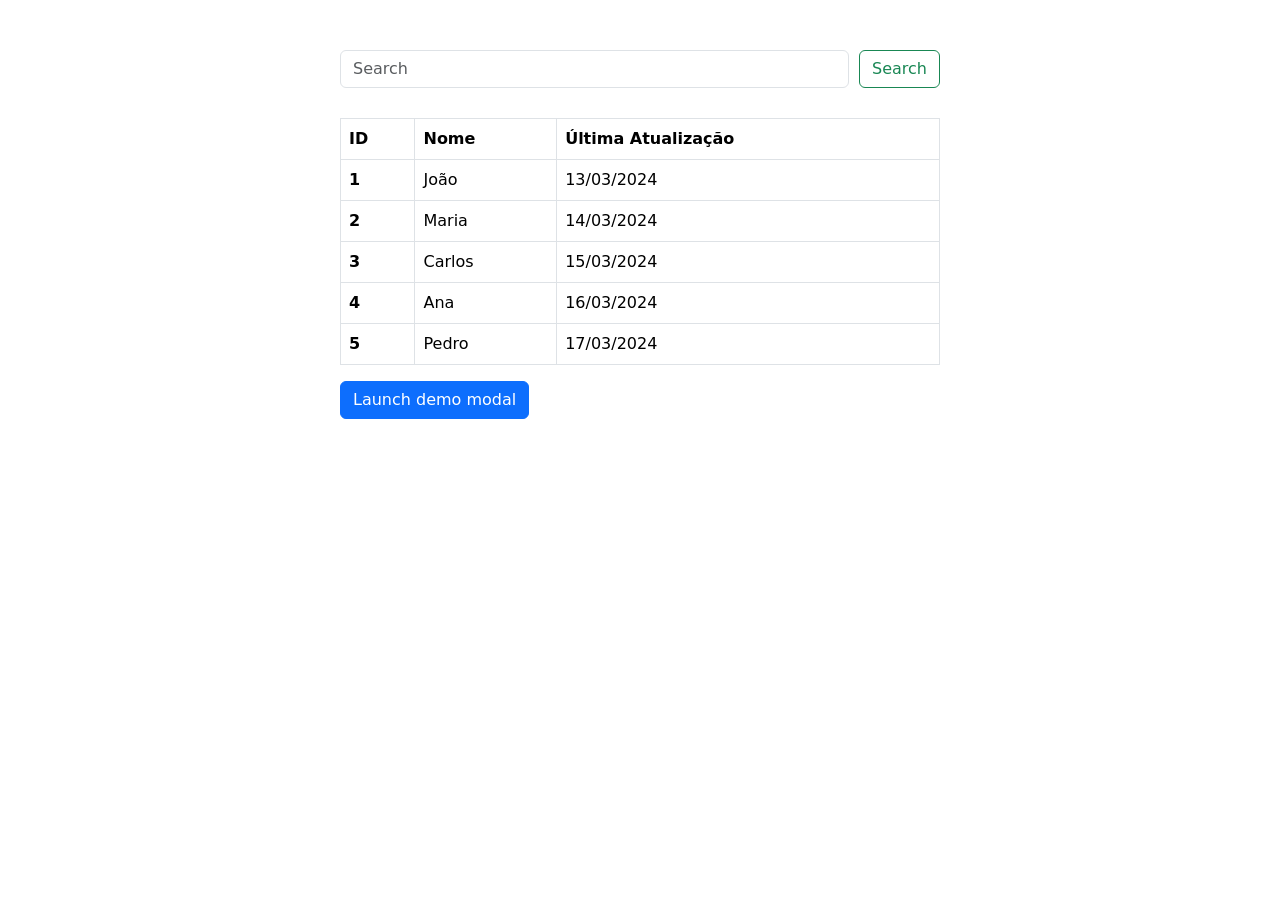
==== index.html @ 4b9a8708 "bootstrap" ====
<!DOCTYPE html>
<html lang="en">

<head>
    <meta charset="UTF-8">
    <meta name="viewport" content="width=device-width, initial-scale=1.0">
    <title>Document</title>
    <link rel="stylesheet" href="./css/style.css">
    <link rel="stylesheet" href="./css/bootstrap.css">
    <script src="./js/bootstrap.js" defer></script>
</head>

<body>
    <div class="div-principal">
        <div class="div-2">
            <form class="search-bar form-inline">
                <input class="form-control mr-sm-2" type="search" placeholder="Search" aria-label="Search">
                <button class="btn btn-outline-success my-2 my-sm-0" type="submit">Search</button>
            </form>
            <table class="table table-bordered table-hover">
                <thead>
                    <tr>
                        <th scope="col">ID</th>
                        <th scope="col">Nome</th>
                        <th scope="col">Última Atualização</th>
                    </tr>
                </thead>
                <tbody>
                    <tr class="row-color">
                        <th scope="row">1</th>
                        <td>João</td>
                        <td>13/03/2024</td>
                    </tr>
                    <tr class="row-color">
                        <th scope="row">2</th>
                        <td>Maria</td>
                        <td>14/03/2024</td>
                    </tr>
                    <tr class="row-color">
                        <th scope="row">3</th>
                        <td>Carlos</td>
                        <td>15/03/2024</td>
                    </tr>
                    <tr class="row-color">
                        <th scope="row">4</th>
                        <td>Ana</td>
                        <td>16/03/2024</td>
                    </tr>
                    <tr class="row-color">
                        <th scope="row">5</th>
                        <td>Pedro</td>
                        <td>17/03/2024</td>
                    </tr>
                </tbody>
            </table>

            <!-- Button trigger modal -->
            <button type="button" class="btn btn-primary" data-bs-toggle="modal" data-bs-target="#exampleModal">
                Launch demo modal
            </button>

            <!-- Modal -->
            <div class="modal fade" id="exampleModal" tabindex="-1" aria-labelledby="exampleModalLabel"
                aria-hidden="true">
                <div class="modal-dialog">
                    <div class="modal-content">
                        <div class="modal-header">
                            <h1 class="modal-title fs-5" id="exampleModalLabel">Modal title</h1>
                            <button type="button" class="btn-close" data-bs-dismiss="modal" aria-label="Close"></button>
                        </div>
                        <div class="modal-body">
                            ...
                        </div>
                        <div class="modal-footer">
                            <button type="button" class="btn btn-secondary" data-bs-dismiss="modal">Close</button>
                            <button type="button" class="btn btn-primary">Save changes</button>
                        </div>
                    </div>
                </div>
            </div>

        </div>
    </div>
</body>

</html>
---- css/style.css ----
.div-principal {
    display: flex;
    flex-direction: column;
    align-items: center;
    margin-top: 50px;
}

.div-2 {
    width: 600px;
}

.row-color {
    cursor: pointer;
}

.search-bar {
    display: flex;
    gap: 10px;
}

table {
    margin-top: 30px;
}
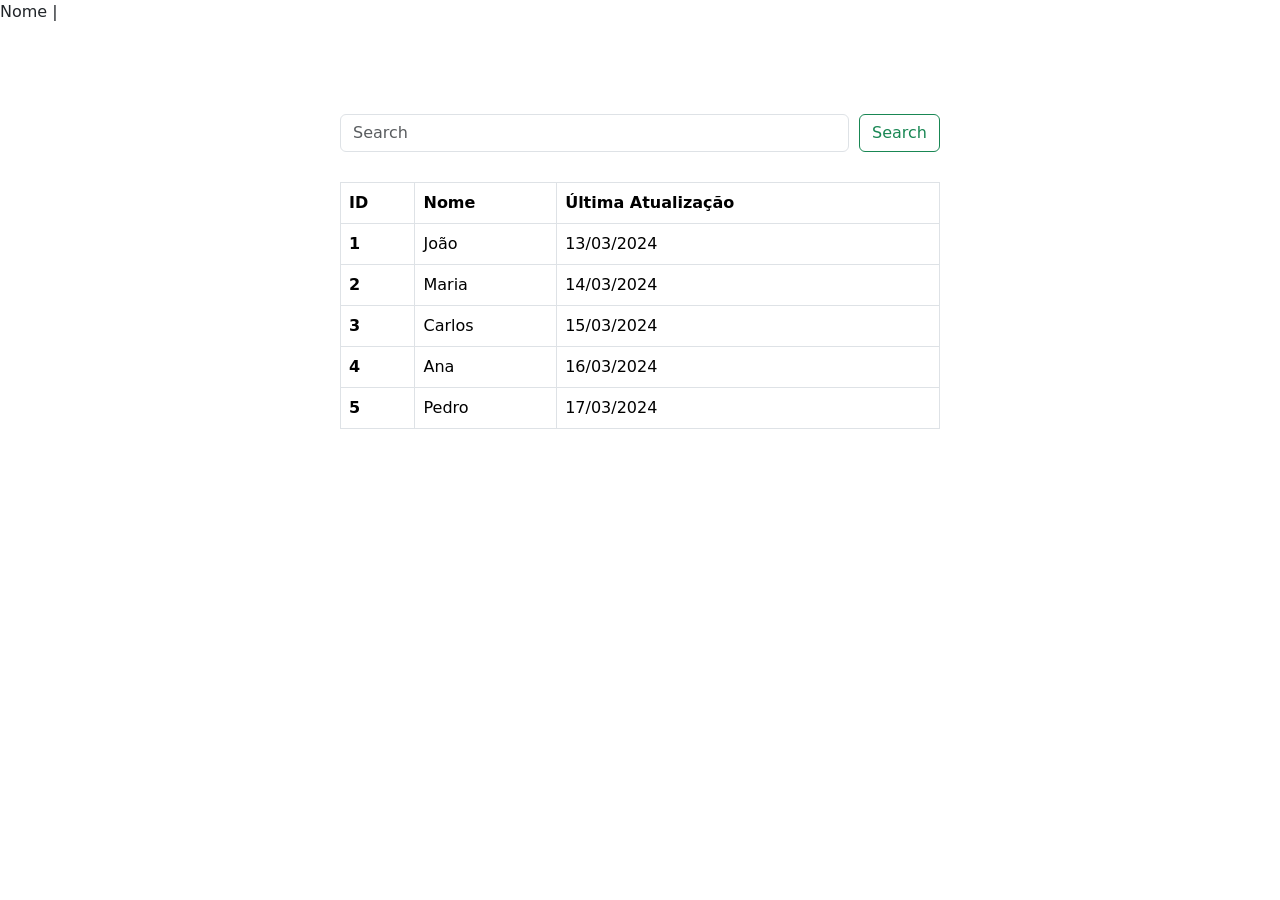
==== commit 4098fddb: "update" ====
--- a/index.html
+++ b/index.html
@@ -11,6 +11,15 @@
 </head>
 
 <body>
+    <header>
+        <span class="header-text">Nome</span>
+        <span class="header-text">|</span>
+    </header>
+    <svg id="exit-button" xmlns="http://www.w3.org/2000/svg"
+        width="40" height="40" fill="red">
+        <path
+            d="M377.9 105.9L500.7 228.7c7.2 7.2 11.3 17.1 11.3 27.3s-4.1 20.1-11.3 27.3L377.9 406.1c-6.4 6.4-15 9.9-24 9.9c-18.7 0-33.9-15.2-33.9-33.9l0-62.1-128 0c-17.7 0-32-14.3-32-32l0-64c0-17.7 14.3-32 32-32l128 0 0-62.1c0-18.7 15.2-33.9 33.9-33.9c9 0 17.6 3.6 24 9.9zM160 96L96 96c-17.7 0-32 14.3-32 32l0 256c0 17.7 14.3 32 32 32l64 0c17.7 0 32 14.3 32 32s-14.3 32-32 32l-64 0c-53 0-96-43-96-96L0 128C0 75 43 32 96 32l64 0c17.7 0 32 14.3 32 32s-14.3 32-32 32z" />
+    </svg>
     <div class="div-principal">
         <div class="div-2">
             <form class="search-bar form-inline">
@@ -26,7 +35,7 @@
                     </tr>
                 </thead>
                 <tbody>
-                    <tr class="row-color">
+                    <tr class="row-color" data-bs-toggle="modal" data-bs-target="#exampleModal">
                         <th scope="row">1</th>
                         <td>João</td>
                         <td>13/03/2024</td>
@@ -54,26 +63,56 @@
                 </tbody>
             </table>
 
-            <!-- Button trigger modal -->
-            <button type="button" class="btn btn-primary" data-bs-toggle="modal" data-bs-target="#exampleModal">
-                Launch demo modal
-            </button>
-
             <!-- Modal -->
             <div class="modal fade" id="exampleModal" tabindex="-1" aria-labelledby="exampleModalLabel"
                 aria-hidden="true">
                 <div class="modal-dialog">
                     <div class="modal-content">
                         <div class="modal-header">
-                            <h1 class="modal-title fs-5" id="exampleModalLabel">Modal title</h1>
+                            <h1 class="modal-title fs-5" id="exampleModalLabel">Formulários de João</h1>
                             <button type="button" class="btn-close" data-bs-dismiss="modal" aria-label="Close"></button>
                         </div>
                         <div class="modal-body">
-                            ...
+                            <table class="table table-bordered table-hover">
+                                <thead>
+                                    <tr>
+                                        <th scope="col">ID</th>
+                                        <th scope="col">Tipo de Formulário</th>
+                                        <th scope="col">Última Atualização</th>
+                                    </tr>
+                                </thead>
+                                <tbody>
+                                    <tr class="row-color">
+                                        <th scope="row">1</th>
+                                        <td>Anamnese Adulto</td>
+                                        <td>13/03/2024</td>
+                                    </tr>
+                                    <tr class="row-color">
+                                        <th scope="row">2</th>
+                                        <td>Formulario de Retorno</td>
+                                        <td>14/03/2024</td>
+                                    </tr>
+                                    <tr class="row-color">
+                                        <th scope="row">3</th>
+                                        <td>Formulario de Retorno</td>
+                                        <td>15/03/2024</td>
+                                    </tr>
+                                    <tr class="row-color">
+                                        <th scope="row">4</th>
+                                        <td>Formulario de Retorno</td>
+                                        <td>16/03/2024</td>
+                                    </tr>
+                                    <tr class="row-color">
+                                        <th scope="row">5</th>
+                                        <td>Formulario de Retorno</td>
+                                        <td>17/03/2024</td>
+                                    </tr>
+                                </tbody>
+                            </table>
+
                         </div>
                         <div class="modal-footer">
                             <button type="button" class="btn btn-secondary" data-bs-dismiss="modal">Close</button>
-                            <button type="button" class="btn btn-primary">Save changes</button>
                         </div>
                     </div>
                 </div>
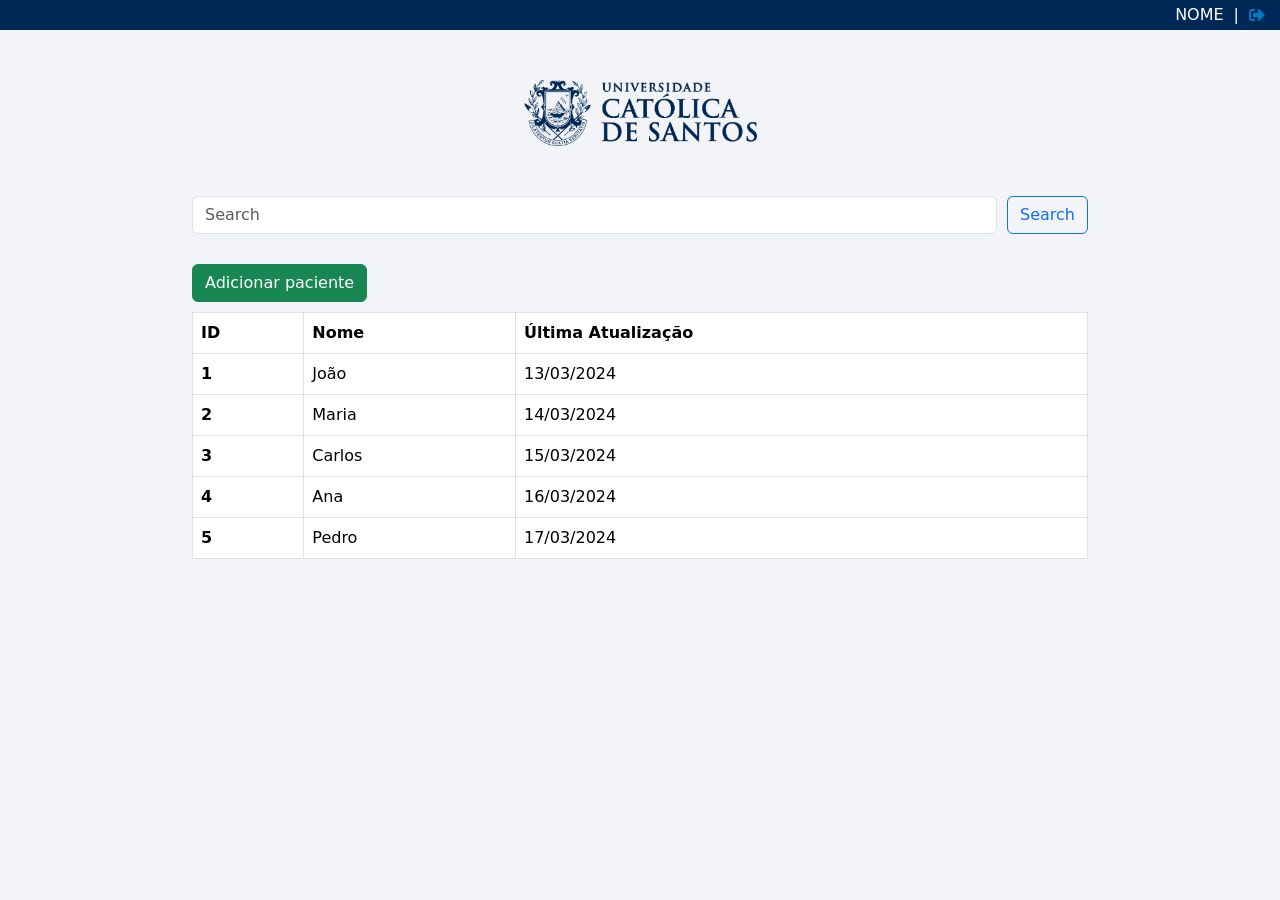
==== commit edfc6127: "logo e padrao unisantos" ====
--- a/index.html
+++ b/index.html
@@ -1,5 +1,5 @@
 <!DOCTYPE html>
-<html lang="en">
+<html lang="pt-br">
 
 <head>
     <meta charset="UTF-8">
@@ -12,68 +12,76 @@
 
 <body>
     <header>
-        <span class="header-text">Nome</span>
-        <span class="header-text">|</span>
+        <span>Nome</span>
+        <span>|</span>
+        <svg aria-hidden="true" focusable="false" viewBox="0 0 512 512" width="16" height="16">
+            <path fill="#0079BF"
+                d="M497 273L329 441c-15 15-41 4.5-41-17v-96H152c-13.3 0-24-10.7-24-24v-96c0-13.3 10.7-24 24-24h136V88c0-21.4 25.9-32 41-17l168 168c9.3 9.4 9.3 24.6 0 34zM192 436v-40c0-6.6-5.4-12-12-12H96c-17.7 0-32-14.3-32-32V160c0-17.7 14.3-32 32-32h84c6.6 0 12-5.4 12-12V76c0-6.6-5.4-12-12-12H96c-53 0-96 43-96 96v192c0 53 43 96 96 96h84c6.6 0 12-5.4 12-12z">
+            </path>
+        </svg>
     </header>
-    <svg id="exit-button" xmlns="http://www.w3.org/2000/svg"
-        width="40" height="40" fill="red">
-        <path
-            d="M377.9 105.9L500.7 228.7c7.2 7.2 11.3 17.1 11.3 27.3s-4.1 20.1-11.3 27.3L377.9 406.1c-6.4 6.4-15 9.9-24 9.9c-18.7 0-33.9-15.2-33.9-33.9l0-62.1-128 0c-17.7 0-32-14.3-32-32l0-64c0-17.7 14.3-32 32-32l128 0 0-62.1c0-18.7 15.2-33.9 33.9-33.9c9 0 17.6 3.6 24 9.9zM160 96L96 96c-17.7 0-32 14.3-32 32l0 256c0 17.7 14.3 32 32 32l64 0c17.7 0 32 14.3 32 32s-14.3 32-32 32l-64 0c-53 0-96-43-96-96L0 128C0 75 43 32 96 32l64 0c17.7 0 32 14.3 32 32s-14.3 32-32 32z" />
-    </svg>
+
     <div class="div-principal">
-        <div class="div-2">
+        <img src="./img/unisantos-logo.png" alt="Logo Unisantos" width="233px">
+        <div class="div-conteudo">
             <form class="search-bar form-inline">
                 <input class="form-control mr-sm-2" type="search" placeholder="Search" aria-label="Search">
-                <button class="btn btn-outline-success my-2 my-sm-0" type="submit">Search</button>
+                <button class="btn btn-outline-primary my-2 my-sm-0" type="submit">Search</button>
             </form>
-            <table class="table table-bordered table-hover">
-                <thead>
-                    <tr>
-                        <th scope="col">ID</th>
-                        <th scope="col">Nome</th>
-                        <th scope="col">Última Atualização</th>
-                    </tr>
-                </thead>
-                <tbody>
-                    <tr class="row-color" data-bs-toggle="modal" data-bs-target="#exampleModal">
-                        <th scope="row">1</th>
-                        <td>João</td>
-                        <td>13/03/2024</td>
-                    </tr>
-                    <tr class="row-color">
-                        <th scope="row">2</th>
-                        <td>Maria</td>
-                        <td>14/03/2024</td>
-                    </tr>
-                    <tr class="row-color">
-                        <th scope="row">3</th>
-                        <td>Carlos</td>
-                        <td>15/03/2024</td>
-                    </tr>
-                    <tr class="row-color">
-                        <th scope="row">4</th>
-                        <td>Ana</td>
-                        <td>16/03/2024</td>
-                    </tr>
-                    <tr class="row-color">
-                        <th scope="row">5</th>
-                        <td>Pedro</td>
-                        <td>17/03/2024</td>
-                    </tr>
-                </tbody>
-            </table>
+            <div class="table-div">
+                <button type="button" class="btn btn-success" id="add-button">Adicionar paciente</button>
+                <table class="table table-bordered table-hover">
+                    <thead>
+                        <tr>
+                            <th scope="col">ID</th>
+                            <th scope="col">Nome</th>
+                            <th scope="col">Última Atualização</th>
+                        </tr>
+                    </thead>
+                    <tbody>
+                        <tr class="row-color" data-bs-toggle="modal" data-bs-target="#exampleModal">
+                            <th scope="row">1</th>
+                            <td>João</td>
+                            <td>13/03/2024</td>
+                        </tr>
+                        <tr class="row-color">
+                            <th scope="row">2</th>
+                            <td>Maria</td>
+                            <td>14/03/2024</td>
+                        </tr>
+                        <tr class="row-color">
+                            <th scope="row">3</th>
+                            <td>Carlos</td>
+                            <td>15/03/2024</td>
+                        </tr>
+                        <tr class="row-color">
+                            <th scope="row">4</th>
+                            <td>Ana</td>
+                            <td>16/03/2024</td>
+                        </tr>
+                        <tr class="row-color">
+                            <th scope="row">5</th>
+                            <td>Pedro</td>
+                            <td>17/03/2024</td>
+                        </tr>
+                    </tbody>
+                </table>
+            </div>
 
             <!-- Modal -->
             <div class="modal fade" id="exampleModal" tabindex="-1" aria-labelledby="exampleModalLabel"
                 aria-hidden="true">
-                <div class="modal-dialog">
+                <div class="modal-dialog modal-xl modal-dialog-centered modal-dialog-scrollable">
                     <div class="modal-content">
                         <div class="modal-header">
                             <h1 class="modal-title fs-5" id="exampleModalLabel">Formulários de João</h1>
                             <button type="button" class="btn-close" data-bs-dismiss="modal" aria-label="Close"></button>
                         </div>
                         <div class="modal-body">
-                            <table class="table table-bordered table-hover">
+                            <span>Nome: João</span><br>
+                            <span>Idade: 20 anos</span><br>
+                            <span>Cidade: Santos</span>
+                            <table class="table modal-table table-bordered table-hover">
                                 <thead>
                                     <tr>
                                         <th scope="col">ID</th>
@@ -112,7 +120,7 @@
 
                         </div>
                         <div class="modal-footer">
-                            <button type="button" class="btn btn-secondary" data-bs-dismiss="modal">Close</button>
+                            <button type="button" class="btn btn-secondary" data-bs-dismiss="modal">Fechar</button>
                         </div>
                     </div>
                 </div>
--- a/css/style.css
+++ b/css/style.css
@@ -1,3 +1,24 @@
+html {
+    font-family: Arial, Helvetica, sans-serif;
+}
+
+body {
+    background-color: #f2f4f7 !important;
+}
+
+header {
+    display: flex;
+    gap: 10px;
+    justify-content: end;
+    align-items: center;
+    padding: 2px 15px;
+    width: 100%;
+    height: 30px;
+    background-color: rgba(0, 40, 86, 1);
+    color: white;
+    text-transform: uppercase;
+}
+
 .div-principal {
     display: flex;
     flex-direction: column;
@@ -5,8 +26,9 @@
     margin-top: 50px;
 }
 
-.div-2 {
-    width: 600px;
+.div-conteudo {
+    margin-top: 50px;
+    width: 70%;
 }
 
 .row-color {
@@ -15,9 +37,15 @@
 
 .search-bar {
     display: flex;
+    width: 100%;
     gap: 10px;
+    margin-bottom: 30px;
 }
 
-table {
-    margin-top: 30px;
-}+.modal-table {
+    margin-top: 20px;
+}
+
+#add-button {
+    margin-bottom: 10px;
+}
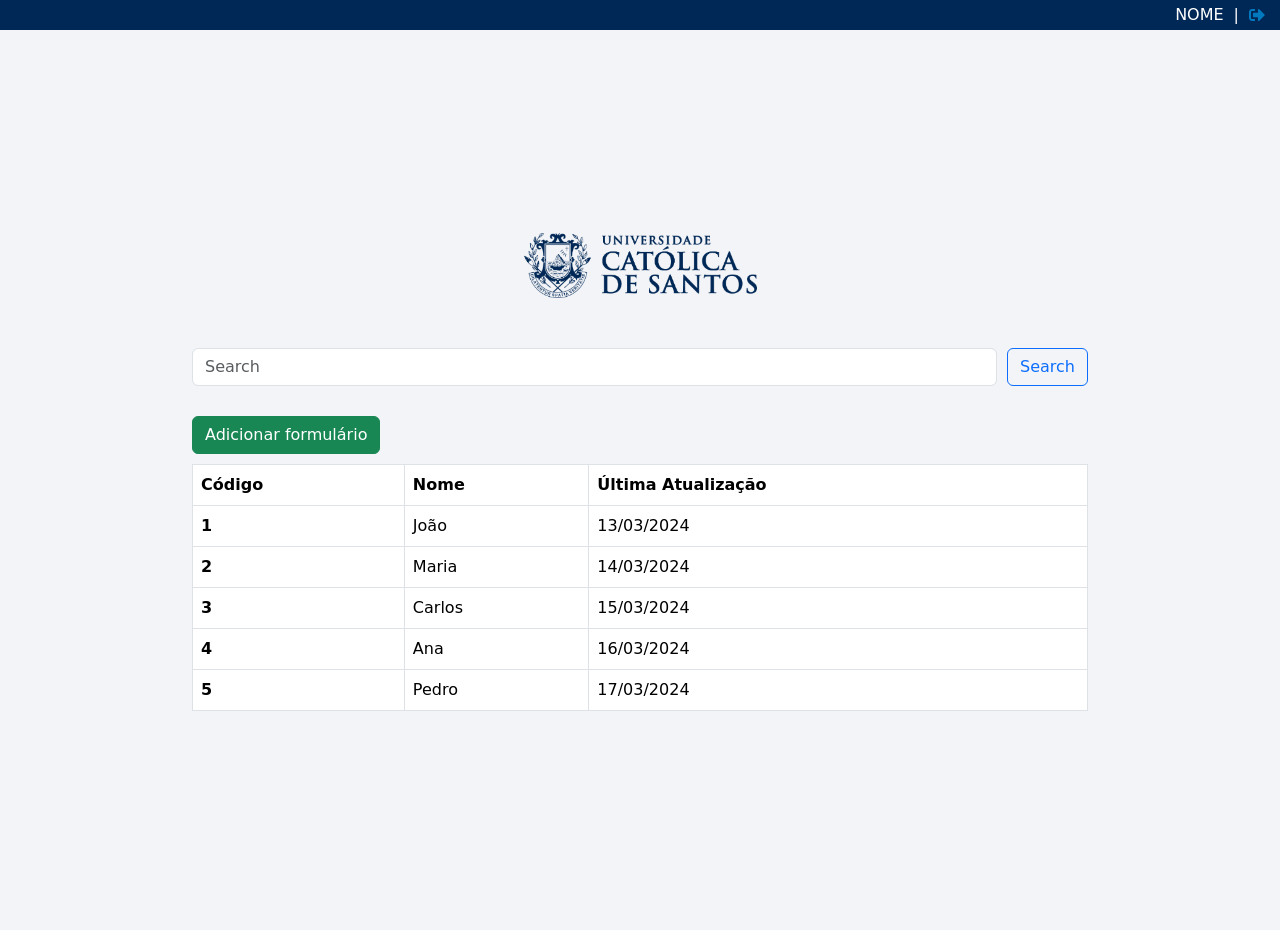
==== commit 528dc1f2: "ajustes botao" ====
--- a/index.html
+++ b/index.html
@@ -4,7 +4,7 @@
 <head>
     <meta charset="UTF-8">
     <meta name="viewport" content="width=device-width, initial-scale=1.0">
-    <title>Document</title>
+    <title>PCE</title>
     <link rel="stylesheet" href="./css/style.css">
     <link rel="stylesheet" href="./css/bootstrap.css">
     <script src="./js/bootstrap.js" defer></script>
@@ -29,11 +29,11 @@
                 <button class="btn btn-outline-primary my-2 my-sm-0" type="submit">Search</button>
             </form>
             <div class="table-div">
-                <button type="button" class="btn btn-success" id="add-button">Adicionar paciente</button>
+                <button type="button" class="btn btn-success" id="add-button">Adicionar formulário</button>
                 <table class="table table-bordered table-hover">
                     <thead>
                         <tr>
-                            <th scope="col">ID</th>
+                            <th scope="col">Código</th>
                             <th scope="col">Nome</th>
                             <th scope="col">Última Atualização</th>
                         </tr>
--- a/css/style.css
+++ b/css/style.css
@@ -22,8 +22,9 @@
 .div-principal {
     display: flex;
     flex-direction: column;
+    justify-content: center;
     align-items: center;
-    margin-top: 50px;
+    height: 100vh;
 }
 
 .div-conteudo {
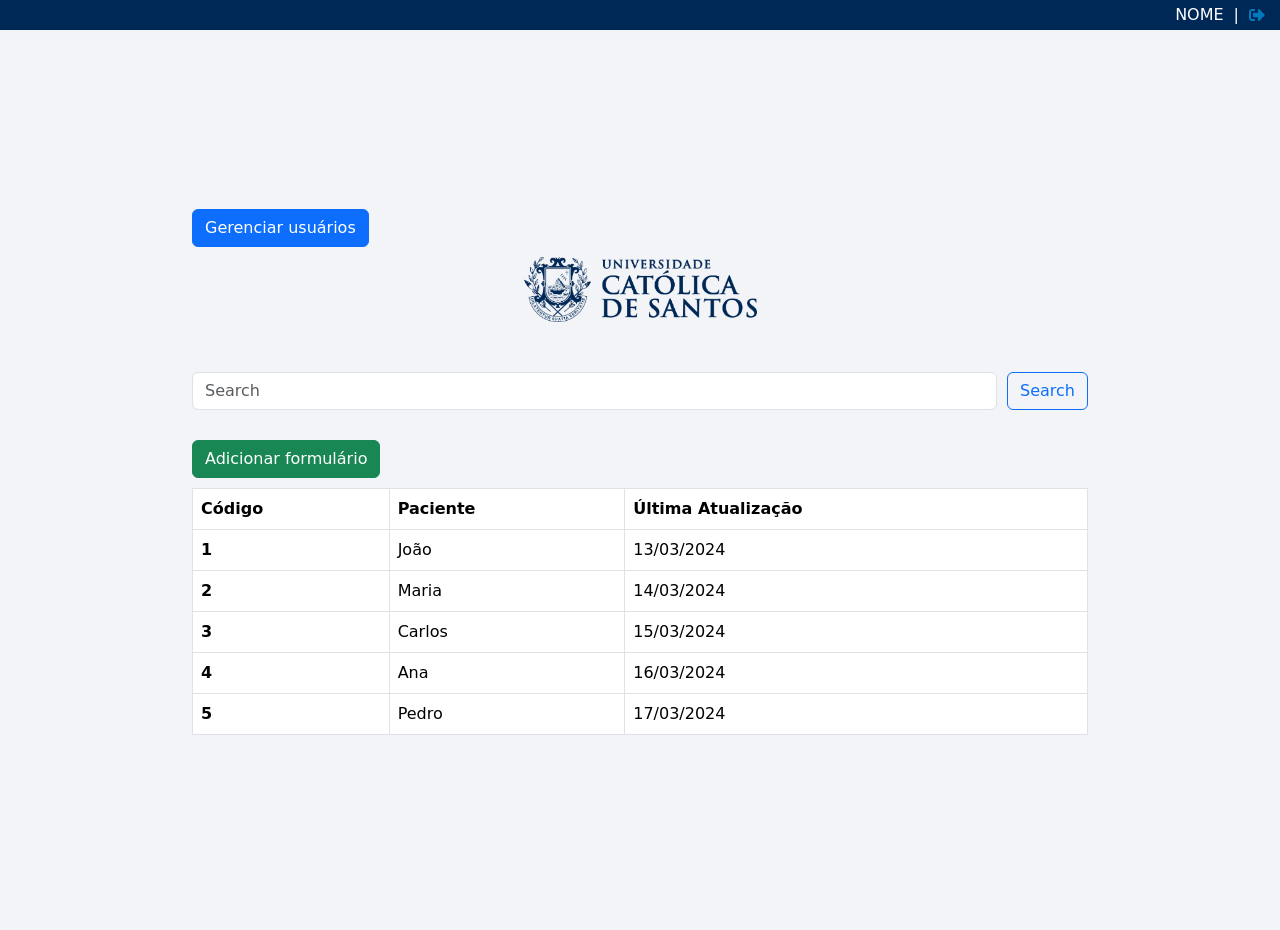
==== commit 4ea42d8d: "add gerenciar usuarios" ====
--- a/index.html
+++ b/index.html
@@ -22,44 +22,49 @@
     </header>
 
     <div class="div-principal">
+        <div class="div-gerenciar-usuarios">
+            <a href="gerenciar-usuarios.html" rel="next">
+                <button type="button" class="btn btn-primary" id="add-button">Gerenciar usuários</button>
+            </a>
+        </div>
         <img src="./img/unisantos-logo.png" alt="Logo Unisantos" width="233px">
         <div class="div-conteudo">
             <form class="search-bar form-inline">
                 <input class="form-control mr-sm-2" type="search" placeholder="Search" aria-label="Search">
                 <button class="btn btn-outline-primary my-2 my-sm-0" type="submit">Search</button>
             </form>
-            <div class="table-div">
+            <div class="div-tabela">
                 <button type="button" class="btn btn-success" id="add-button">Adicionar formulário</button>
                 <table class="table table-bordered table-hover">
                     <thead>
                         <tr>
                             <th scope="col">Código</th>
-                            <th scope="col">Nome</th>
+                            <th scope="col">Paciente</th>
                             <th scope="col">Última Atualização</th>
                         </tr>
                     </thead>
                     <tbody>
-                        <tr class="row-color" data-bs-toggle="modal" data-bs-target="#exampleModal">
+                        <tr class="clickable" data-bs-toggle="modal" data-bs-target="#exampleModal">
                             <th scope="row">1</th>
                             <td>João</td>
                             <td>13/03/2024</td>
                         </tr>
-                        <tr class="row-color">
+                        <tr class="clickable">
                             <th scope="row">2</th>
                             <td>Maria</td>
                             <td>14/03/2024</td>
                         </tr>
-                        <tr class="row-color">
+                        <tr class="clickable">
                             <th scope="row">3</th>
                             <td>Carlos</td>
                             <td>15/03/2024</td>
                         </tr>
-                        <tr class="row-color">
+                        <tr class="clickable">
                             <th scope="row">4</th>
                             <td>Ana</td>
                             <td>16/03/2024</td>
                         </tr>
-                        <tr class="row-color">
+                        <tr class="clickable">
                             <th scope="row">5</th>
                             <td>Pedro</td>
                             <td>17/03/2024</td>
@@ -84,33 +89,33 @@
                             <table class="table modal-table table-bordered table-hover">
                                 <thead>
                                     <tr>
-                                        <th scope="col">ID</th>
+                                        <th scope="col">Código</th>
                                         <th scope="col">Tipo de Formulário</th>
                                         <th scope="col">Última Atualização</th>
                                     </tr>
                                 </thead>
                                 <tbody>
-                                    <tr class="row-color">
+                                    <tr class="clickable">
                                         <th scope="row">1</th>
                                         <td>Anamnese Adulto</td>
                                         <td>13/03/2024</td>
                                     </tr>
-                                    <tr class="row-color">
+                                    <tr class="clickable">
                                         <th scope="row">2</th>
                                         <td>Formulario de Retorno</td>
                                         <td>14/03/2024</td>
                                     </tr>
-                                    <tr class="row-color">
+                                    <tr class="clickable">
                                         <th scope="row">3</th>
                                         <td>Formulario de Retorno</td>
                                         <td>15/03/2024</td>
                                     </tr>
-                                    <tr class="row-color">
+                                    <tr class="clickable">
                                         <th scope="row">4</th>
                                         <td>Formulario de Retorno</td>
                                         <td>16/03/2024</td>
                                     </tr>
-                                    <tr class="row-color">
+                                    <tr class="clickable">
                                         <th scope="row">5</th>
                                         <td>Formulario de Retorno</td>
                                         <td>17/03/2024</td>
--- a/css/style.css
+++ b/css/style.css
@@ -32,10 +32,6 @@
     width: 70%;
 }
 
-.row-color {
-    cursor: pointer;
-}
-
 .search-bar {
     display: flex;
     width: 100%;
@@ -47,6 +43,26 @@
     margin-top: 20px;
 }
 
+.clickable {
+    cursor: pointer;
+}
+
+.centered-row {
+    display: flex;
+    justify-content: center;
+}
+
+.div-gerenciar-usuarios {
+    width: 100%;
+    width: 70%;
+}
+
+.div-modal-footer {
+    width: 100%;
+    display: flex;
+    justify-content: space-between;
+}
+
 #add-button {
     margin-bottom: 10px;
 }
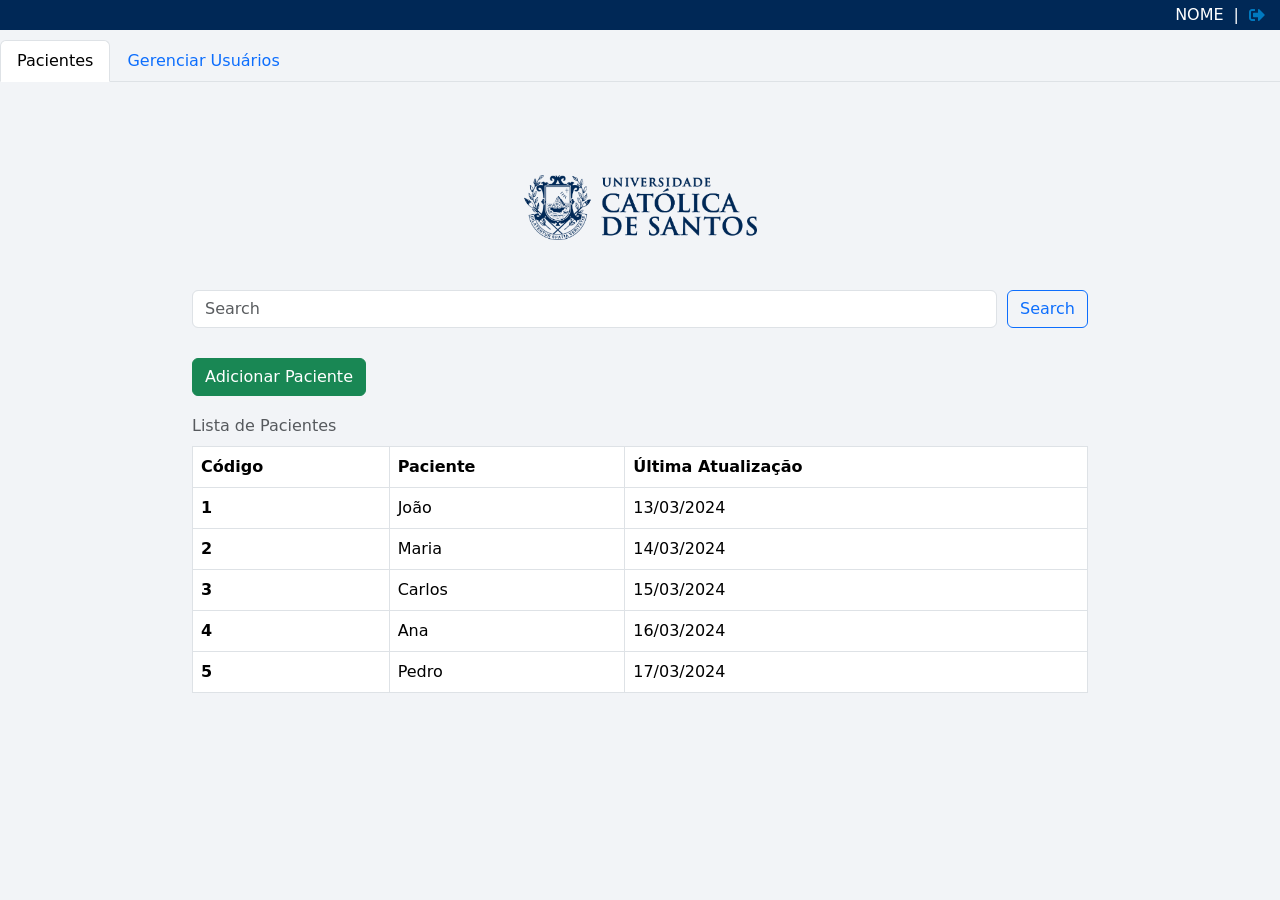
==== commit 129aa9ac: "gerenciar usuarios" ====
--- a/index.html
+++ b/index.html
@@ -12,21 +12,28 @@
 
 <body>
     <header>
-        <span>Nome</span>
-        <span>|</span>
-        <svg aria-hidden="true" focusable="false" viewBox="0 0 512 512" width="16" height="16">
-            <path fill="#0079BF"
-                d="M497 273L329 441c-15 15-41 4.5-41-17v-96H152c-13.3 0-24-10.7-24-24v-96c0-13.3 10.7-24 24-24h136V88c0-21.4 25.9-32 41-17l168 168c9.3 9.4 9.3 24.6 0 34zM192 436v-40c0-6.6-5.4-12-12-12H96c-17.7 0-32-14.3-32-32V160c0-17.7 14.3-32 32-32h84c6.6 0 12-5.4 12-12V76c0-6.6-5.4-12-12-12H96c-53 0-96 43-96 96v192c0 53 43 96 96 96h84c6.6 0 12-5.4 12-12z">
-            </path>
-        </svg>
+        <div class="div-header">
+            <span>Nome</span>
+            <span>|</span>
+            <svg aria-hidden="true" focusable="false" viewBox="0 0 512 512" width="16" height="16">
+                <path fill="#0079BF"
+                    d="M497 273L329 441c-15 15-41 4.5-41-17v-96H152c-13.3 0-24-10.7-24-24v-96c0-13.3 10.7-24 24-24h136V88c0-21.4 25.9-32 41-17l168 168c9.3 9.4 9.3 24.6 0 34zM192 436v-40c0-6.6-5.4-12-12-12H96c-17.7 0-32-14.3-32-32V160c0-17.7 14.3-32 32-32h84c6.6 0 12-5.4 12-12V76c0-6.6-5.4-12-12-12H96c-53 0-96 43-96 96v192c0 53 43 96 96 96h84c6.6 0 12-5.4 12-12z">
+                </path>
+            </svg>
+        </div>
+        <div class="div-tabs">
+            <ul class="nav nav-tabs">
+                <li class="nav-item">
+                    <a class="nav-link active" aria-current="page" href="index.html">Pacientes</a>
+                </li>
+                <li class="nav-item">
+                    <a class="nav-link" href="gerenciar-usuarios.html">Gerenciar Usuários</a>
+                </li>
+            </ul>
+        </div>
     </header>
 
     <div class="div-principal">
-        <div class="div-gerenciar-usuarios">
-            <a href="gerenciar-usuarios.html" rel="next">
-                <button type="button" class="btn btn-primary" id="add-button">Gerenciar usuários</button>
-            </a>
-        </div>
         <img src="./img/unisantos-logo.png" alt="Logo Unisantos" width="233px">
         <div class="div-conteudo">
             <form class="search-bar form-inline">
@@ -34,8 +41,9 @@
                 <button class="btn btn-outline-primary my-2 my-sm-0" type="submit">Search</button>
             </form>
             <div class="div-tabela">
-                <button type="button" class="btn btn-success" id="add-button">Adicionar formulário</button>
-                <table class="table table-bordered table-hover">
+                <button type="button" class="btn add-button btn-success">Adicionar Paciente</button>
+                <table class="table caption-top table-bordered table-hover">
+                    <caption>Lista de Pacientes</caption>
                     <thead>
                         <tr>
                             <th scope="col">Código</th>
--- a/css/style.css
+++ b/css/style.css
@@ -6,7 +6,7 @@
     background-color: #f2f4f7 !important;
 }
 
-header {
+.div-header {
     display: flex;
     gap: 10px;
     justify-content: end;
@@ -19,12 +19,16 @@
     text-transform: uppercase;
 }
 
+.div-tabs {
+    margin-top: 10px;
+}
+
 .div-principal {
     display: flex;
     flex-direction: column;
     justify-content: center;
     align-items: center;
-    height: 100vh;
+    height: 80vh;
 }
 
 .div-conteudo {
@@ -47,22 +51,12 @@
     cursor: pointer;
 }
 
-.centered-row {
-    display: flex;
-    justify-content: center;
-}
-
-.div-gerenciar-usuarios {
-    width: 100%;
-    width: 70%;
-}
-
 .div-modal-footer {
     width: 100%;
     display: flex;
     justify-content: space-between;
 }
 
-#add-button {
+.add-button {
     margin-bottom: 10px;
 }
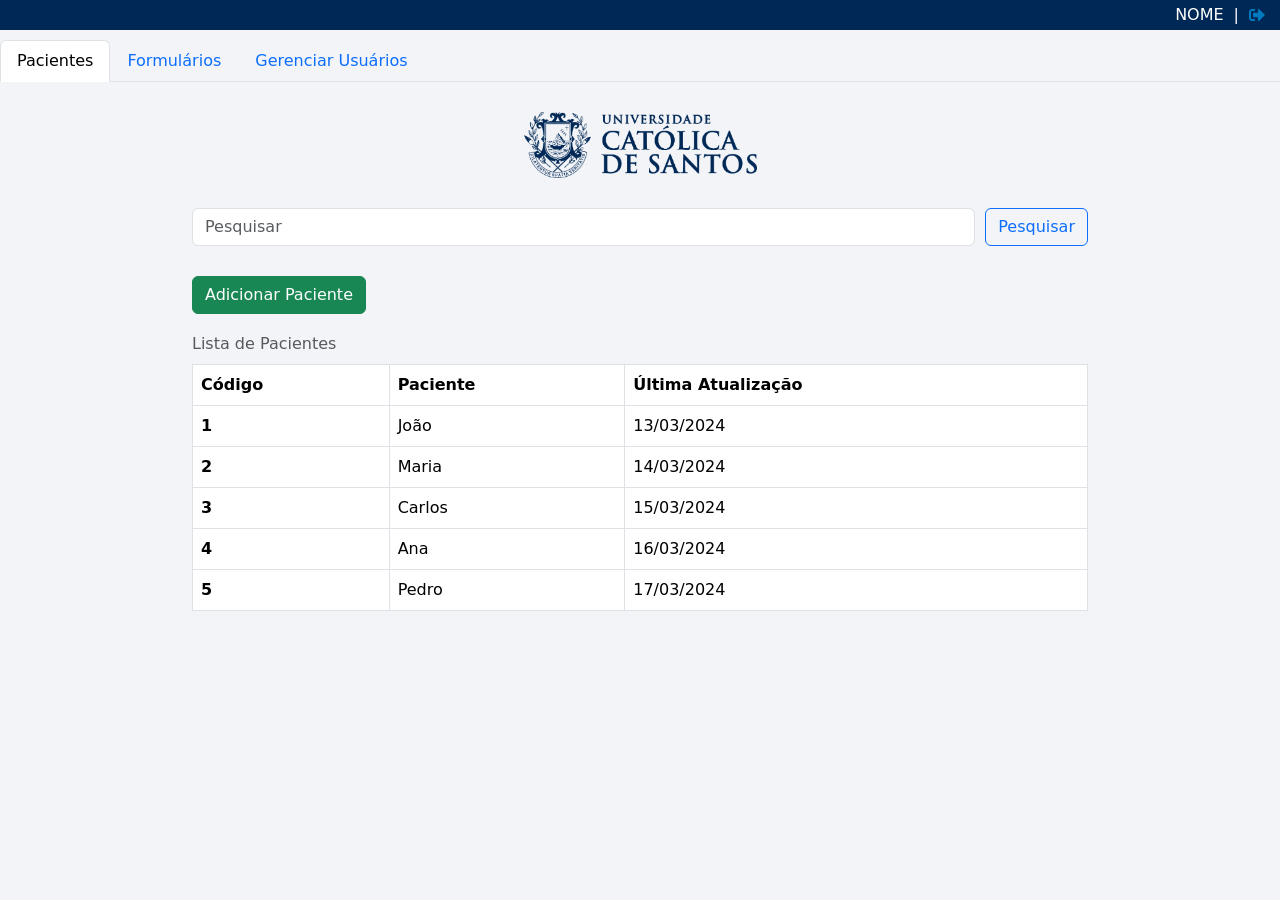
==== commit 6631b5ce: "pagina usuario" ====
--- a/index.html
+++ b/index.html
@@ -27,7 +27,10 @@
                     <a class="nav-link active" aria-current="page" href="index.html">Pacientes</a>
                 </li>
                 <li class="nav-item">
-                    <a class="nav-link" href="gerenciar-usuarios.html">Gerenciar Usuários</a>
+                    <a class="nav-link" aria-current="page" href="formularios.html">Formulários</a>
+                </li>
+                <li class="nav-item">
+                    <a class="nav-link" aria-current="page" href="gerenciar-usuarios.html">Gerenciar Usuários</a>
                 </li>
             </ul>
         </div>
@@ -37,8 +40,8 @@
         <img src="./img/unisantos-logo.png" alt="Logo Unisantos" width="233px">
         <div class="div-conteudo">
             <form class="search-bar form-inline">
-                <input class="form-control mr-sm-2" type="search" placeholder="Search" aria-label="Search">
-                <button class="btn btn-outline-primary my-2 my-sm-0" type="submit">Search</button>
+                <input class="form-control mr-sm-2" type="search" placeholder="Pesquisar" aria-label="Search">
+                <button class="btn btn-outline-primary my-2 my-sm-0" type="submit">Pesquisar</button>
             </form>
             <div class="div-tabela">
                 <button type="button" class="btn add-button btn-success">Adicionar Paciente</button>
--- a/css/style.css
+++ b/css/style.css
@@ -6,12 +6,17 @@
     background-color: #f2f4f7 !important;
 }
 
+header {
+    margin-bottom: 30px;
+}
+
 .div-header {
     display: flex;
     gap: 10px;
     justify-content: end;
     align-items: center;
     padding: 2px 15px;
+    margin-bottom: 10px;
     width: 100%;
     height: 30px;
     background-color: rgba(0, 40, 86, 1);
@@ -19,20 +24,15 @@
     text-transform: uppercase;
 }
 
-.div-tabs {
-    margin-top: 10px;
-}
-
 .div-principal {
     display: flex;
     flex-direction: column;
     justify-content: center;
     align-items: center;
-    height: 80vh;
 }
 
 .div-conteudo {
-    margin-top: 50px;
+    margin-top: 30px;
     width: 70%;
 }
 
